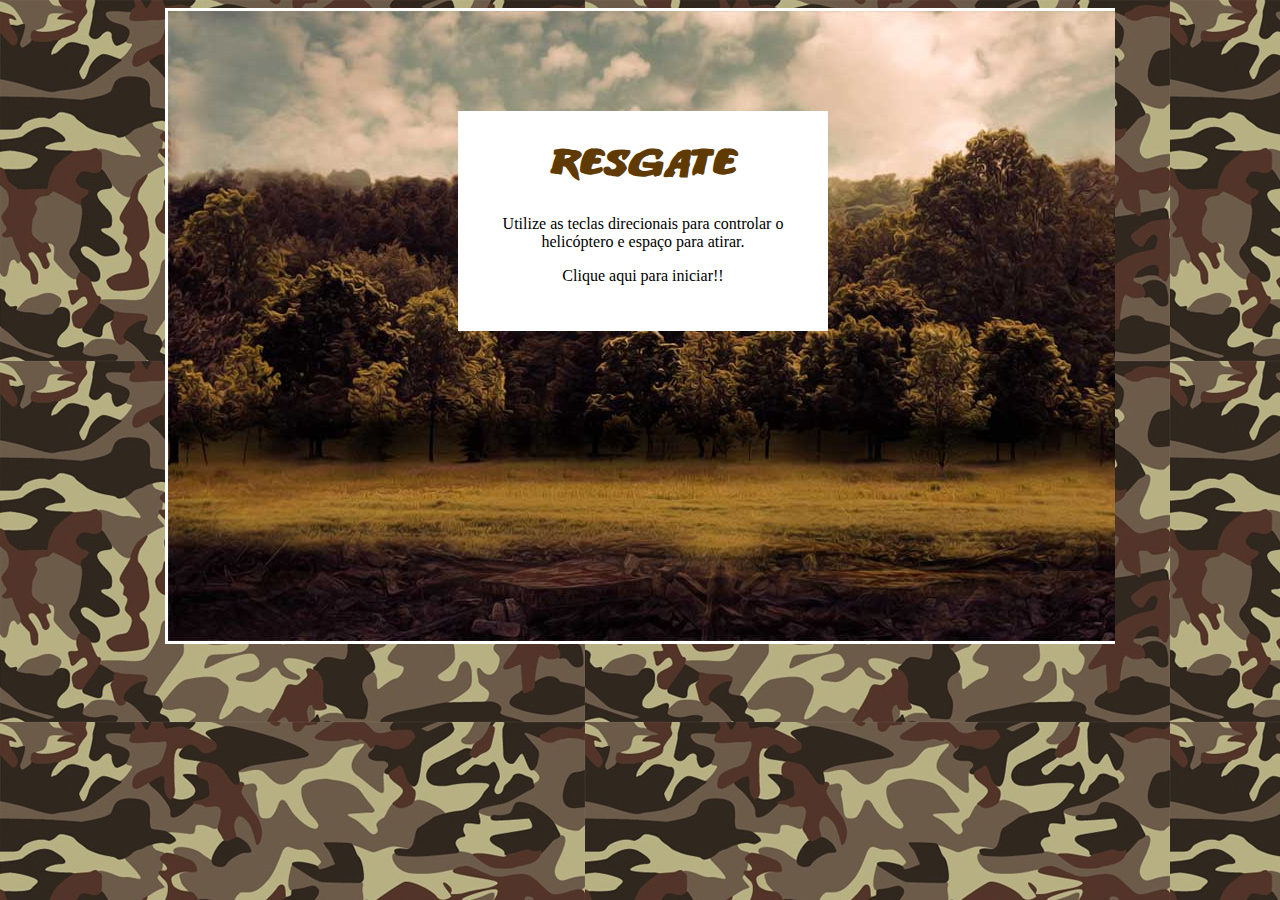
==== jogo-de-naves/index.html @ b9477f40 "Update nave-game" ====
<!DOCTYPE html>
<html lang="pt-br">
<head>
    <meta charset="UTF-8">
    <meta name="viewport" content="width=device-width, initial-scale=1.0">
    <title>Resgate</title>

    <link rel="stylesheet" href="css/main.css">
</head>
<body>
    <div id="container">
        <div id="fundoGame">
            <div id="inicio" onclick="start();">
                <h1> Resgate </h1>
                <p>Utilize as teclas direcionais para controlar o helicóptero e espaço para atirar.</p>
                <p> Clique aqui para iniciar!! </p>
            </div>
        </div>
    </div>

    <audio src="sons/missile.mp3" preload="auto" id="somDisparo"></audio>
    <audio src="sons/explosao.mp3" preload="auto" id="somExplosao"></audio>
    <audio src="sons/musica_fundo.mp3" preload="auto" id="musica"></audio>
    <audio src="sons/gameover.mp3" preload="auto" id="somGameover"></audio>
    <audio src="sons/perdido.mp3" preload="auto" id="somPerdido"></audio>	
    <audio src="sons/resgate.mp3" preload="auto" id="somResgate"></audio>

    <script type="text/javascript" src="js/jquery-1.11.1.min.js"></script>
    <script type="text/javascript" src="js/jquery-collision.min.js"></script>
    <script type="text/javascript" src="js/main.js"></script>
</body>
</html>
---- jogo-de-naves/css/main.css ----
@font-face {
	font-family:Titulo;
	src:url(../fontes/ANODETONOONE.TTF);
}

h1 {
	font-family:Titulo;
	font-size:40px;
	color:#603A03;
}

body {
	background-image:url(../img/fundo.jpg);
}

#container{
	width:950px;
	height:auto;
	position:relative;
	margin-left:auto;
	margin-right:auto;
    overflow: hidden;
}


#fundoGame {
	width:950px;
	height:630px;
	background-image:url(../img/fundo_game.jpg);
	border-color:#FFF;
    border-style:solid;
}

#jogador {
	width:256px;
	height:66px;
	position:absolute;
	left:8px;
	top:179px;
background-image:url(../img/apache.png);

}

#inimigo1 {
	width: 256px;
	height: 66px;
	position: absolute;
	left: 689px;
	top: 253px;
	background-image:url(../img/inimigo1.png);
	
}

#inimigo2 {
	width: 165px;
	height: 70px;
	position: absolute;
	left: 775px;
	top: 447px;
	background-image: url(../img/inimigo2.png);
}

#amigo {
	width: 44px;
	height: 51px;
	position: absolute;
	left: 10px;
	top: 464px;
	background-image:url(../img/amigo.png);
}

#inicio {
	width:350px;
	height:200px;
	background-color:#FFF;
 	margin-left:auto;
        margin-right:auto;
 	margin-top:100px;
	text-align:center;
	padding:10px;

}

.anima1 {
	background-image:url(../img/helicoptero.png);
	animation:play .3s steps(2) infinite;

       -webkit-animation: play .3s steps(2) infinite;
       -moz-animation: play .3s steps(2) infinite;
       -ms-animation: play .3s steps(2) infinite;
       -o-animation: play .3s steps(2) infinite;
}

@keyframes play {
	from {background-position:0px;}
    to {background-position:-512px;}
}


@-webkit-keyframes play {
    from { background-position:0px; }
    to { background-position: -512px; }
}

@-moz-keyframes play {
    from { background-position:0px; }
    to { background-position: -512px; }
}

@-ms-keyframes play {
    from { background-position:0px; }
    to { background-position: -512px; }
}

@-o-keyframes play {
    from { background-position:0px; }
    to { background-position: -512px; }
}

.anima2 {
    background-image:url(../img/inimigo1.png);
    animation: play .3s steps(2) infinite;
    -webkit-animation: play .3s steps(2) infinite;
    -moz-animation: play .3s steps(2) infinite;
    -ms-animation: play .3s steps(2) infinite;
    -o-animation: play .3s steps(2) infinite; 
}


.anima3 {
	background-image:url(../img/amigo.png);
	animation:play2 .9s steps(12) infinite;
	-webkit-animation: play2 .9s steps(12) infinite;
    -moz-animation: play2 .9s steps(12) infinite;
    -ms-animation: play2 .9s steps(12) infinite;
    -o-animation: play2 .9s steps(12) infinite;
}

@keyframes play2 {
	from {background-position:0px;}
	to {background-position:-528px;}
}

@-webkit-keyframes play2 {
    from { background-position:    0px; }
    to { background-position: -528px; }
}

@-moz-keyframes play2 {
    from { background-position:    0px; }
    to { background-position: -528px; }
}

@-ms-keyframes play2 {
    from { background-position:    0px; }
    to { background-position: -528px; }
}

@-o-keyframes play2 {
    from { background-position:    0px; }
    to { background-position: -528px; }
}

#disparo {
	width: 50px;
	height: 8px;
	position: absolute;
	background-image: url(../img/disparo.png);
}

#explosao1 {
	width:15px;
	height:87px;
	position:absolute;

}

#explosao2 {
	width:15px;
	height:87px;
	position:absolute;
	
}

#explosao3 {
	width:44px;
	height:51px;
	position:absolute;
}

.anima4 {
	width:44px;
	height:51px;
	background-image:url(../img/amigo_morte.png);
	animation:play3 .5s steps(7) infinite;
	-webkit-animation: play3 .5s steps(7) infinite;
       -moz-animation: play3 .5s steps(7) infinite;
        -ms-animation: play3 .5s steps(7) infinite;
         -o-animation: play3 .5s steps(7) infinite;
}

@keyframes play3 {
	from {background-position:0px;}
	to {background-position:-308px;}
}

@-webkit-keyframes play3 {
   from { background-position:    0px; }
     to { background-position: -308px; }
}

@-moz-keyframes play3 {
   from { background-position:    0px; }
     to { background-position: -308px; }
}

@-ms-keyframes play3 {
   from { background-position:    0px; }
     to { background-position: -308px; }
}

@-o-keyframes play3 {
   from { background-position:    0px; }
     to { background-position: -308px; }
}

#placar {
	width: 450px;
	height: 50px;
	position: absolute;
	left: 5px;
	top: 590px;
}

h2 {
	font-family:  Titulo;
	font-size: 20px;
	color: #FFF
}

#energia {
	width: 140px;
	height: 38px;
	position: absolute;
	left: 750px;
	top: 7px;	
}

h3 {
	font-family:Titulo;
	font-size:20px;
	color:#603A03;

}

#fim {
	width:350px;
	height:200px;
	background-color:#FFF;
 	margin-left:auto;
    	margin-right:auto;
 	margin-top:100px;
	text-align:center;
	padding:10px;

}
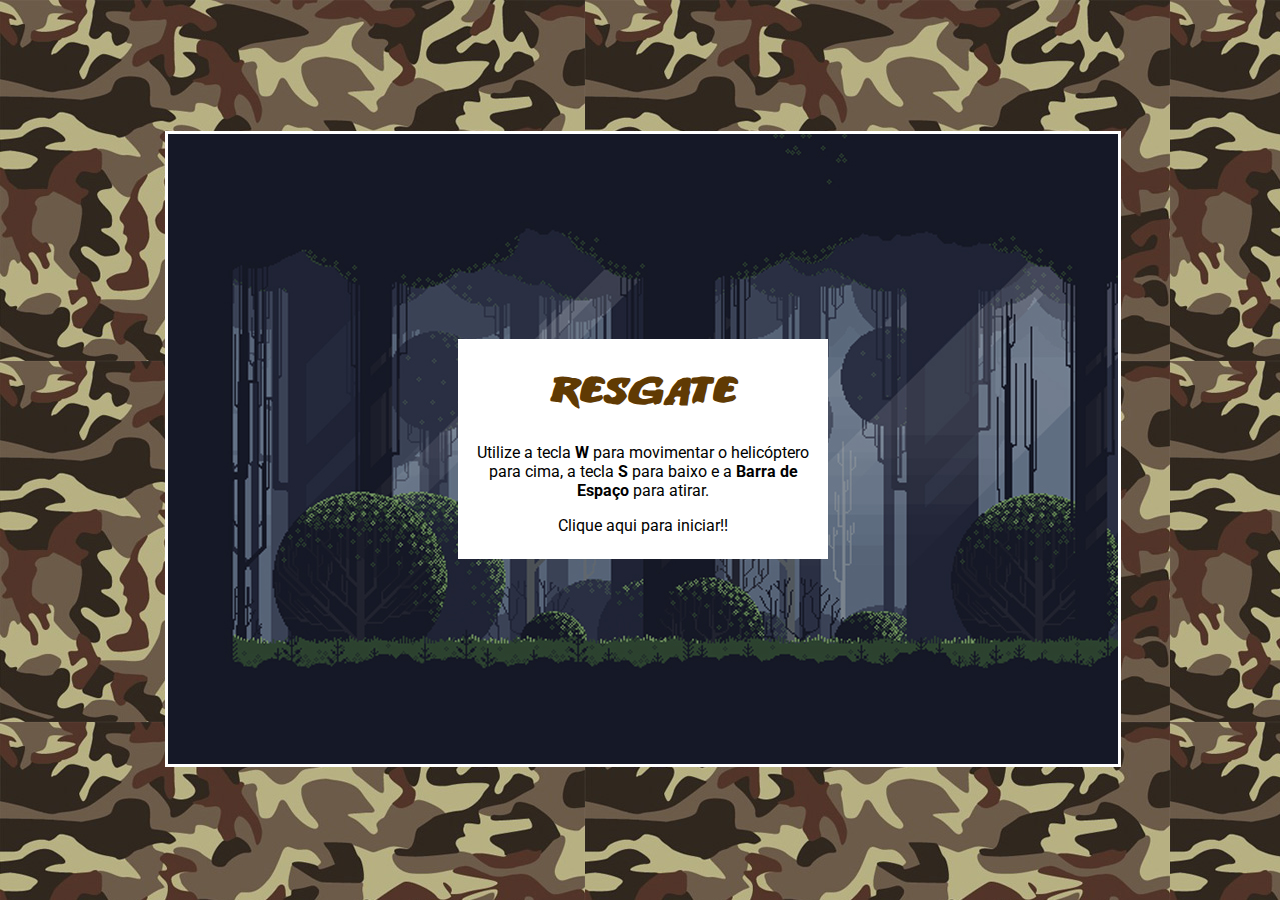
==== commit a63a938b: "Update de sprites de fundo e helicoptero" ====
--- a/jogo-de-naves/index.html
+++ b/jogo-de-naves/index.html
@@ -1,32 +1,35 @@
 <!DOCTYPE html>
 <html lang="pt-br">
+
 <head>
     <meta charset="UTF-8">
-    <meta name="viewport" content="width=device-width, initial-scale=1.0">
-    <title>Resgate</title>
+    <title>Game de Resgate</title>
 
-    <link rel="stylesheet" href="css/main.css">
+    <link href="./src/styles/main.css" rel="stylesheet" type="text/css">
 </head>
+
 <body>
     <div id="container">
         <div id="fundoGame">
-            <div id="inicio" onclick="start();">
+            <div id="inicio" onclick="start()">
                 <h1> Resgate </h1>
-                <p>Utilize as teclas direcionais para controlar o helicóptero e espaço para atirar.</p>
+                <p> Utilize a tecla <strong>W</strong> para movimentar o helicóptero para cima, a tecla <strong>S</strong> para  baixo e a <strong>Barra de Espaço</strong> para atirar.</p>
                 <p> Clique aqui para iniciar!! </p>
             </div>
         </div>
     </div>
 
-    <audio src="sons/missile.mp3" preload="auto" id="somDisparo"></audio>
-    <audio src="sons/explosao.mp3" preload="auto" id="somExplosao"></audio>
-    <audio src="sons/musica_fundo.mp3" preload="auto" id="musica"></audio>
-    <audio src="sons/gameover.mp3" preload="auto" id="somGameover"></audio>
-    <audio src="sons/perdido.mp3" preload="auto" id="somPerdido"></audio>	
-    <audio src="sons/resgate.mp3" preload="auto" id="somResgate"></audio>
+    <!-- Sons do jogo ! -->
+    <audio src="./src/assets/audios/som.mp3" preload="auto" id="somDisparo"></audio>
+    <audio src="./src/assets/audios/explosao.mp3" preload="auto" id="somExplosao"></audio>
+    <audio src="./src/assets/audios/musica_fundo.mp3" preload="auto" id="musica"></audio>
+    <audio src="./src/assets/audios/gameover.mp3" preload="auto" id="somGameover"></audio>
+    <audio src="./src/assets/audios/perdido.mp3" preload="auto" id="somPerdido"></audio>
+    <audio src="./src/assets/audios/resgate.mp3" preload="auto" id="somResgate"></audio>
 
-    <script type="text/javascript" src="js/jquery-1.11.1.min.js"></script>
-    <script type="text/javascript" src="js/jquery-collision.min.js"></script>
-    <script type="text/javascript" src="js/main.js"></script>
+    <script type="text/javascript" src="./src/js/jquery-1.11.1.min.js"></script>
+    <script type="text/javascript" src="./src/scripts/main.js"></script>
+    <script type="text/javascript" src="./src/js/jquery-collision.min.js"></script>
 </body>
+
 </html>--- a/jogo-de-naves/src/styles/main.css
+++ b/jogo-de-naves/src/styles/main.css
@@ -0,0 +1,359 @@
+@import url('https://fonts.googleapis.com/css2?family=Roboto:ital,wght@0,100;0,300;0,400;0,500;0,700;0,900;1,100;1,300;1,400;1,500;1,700;1,900&display=swap');
+
+@font-face {
+	font-family: Titulo;
+	src: url(../assets/fontes/ANODETONOONE.TTF);
+}
+
+h1 {
+	font-family: Titulo;
+	font-size: 40px;
+	color: #603A03;
+}
+
+body {
+	background-image: url(../assets/images/fundo.jpg);
+	display: flex;
+	flex-direction: column;
+	justify-content: center;
+	align-items: center;
+	height: 98vh;
+}
+
+#container {
+	width: 950px;
+	height: auto;
+	position: relative;
+	margin-left: auto;
+	margin-right: auto;
+
+}
+
+
+#fundoGame {
+	width: 950px;
+	height: 630px;
+	background-image: url(../assets/images/fundo_game.jpg);
+	border-color: #FFF;
+	border-style: solid;
+	display: flex;
+	justify-content: center;
+	align-items: center;
+}
+
+#jogador {
+	width: 256px;
+	height: 66px;
+	position: absolute;
+	left: 8px;
+	top: 179px;
+	background-image: url(../assets/images/apache.png);
+}
+
+#inimigo1 {
+	width: 256px;
+	height: 66px;
+	position: absolute;
+	left: 689px;
+	top: 253px;
+	background-image: url(../assets/images/inimigo1.png);
+
+}
+
+#inimigo2 {
+	width: 165px;
+	height: 70px;
+	position: absolute;
+	left: 775px;
+	top: 447px;
+	background-image: url(../assets/images/inimigo2.png);
+}
+
+#amigo {
+	width: 44px;
+	height: 51px;
+	position: absolute;
+	left: 10px;
+	top: 464px;
+	background-image: url(../assets/images/amigo.png);
+}
+
+#inicio {
+	width: 350px;
+	height: 200px;
+	background-color: #FFF;
+	margin-left: auto;
+	margin-right: auto;
+	text-align: center;
+	padding: 10px;
+	font-family: 'Roboto';
+}
+
+.anima1 {
+	background-image: url(../assets/images/helicoptero.png);
+	animation: play .5s steps(2) infinite;
+
+	-webkit-animation: play .5s steps(2) infinite;
+	-moz-animation: play .5s steps(2) infinite;
+	-ms-animation: play .5s steps(2) infinite;
+	-o-animation: play .5s steps(2) infinite;
+}
+
+.anima2 {
+	background-image: url(../assets/images/inimigo1.png);
+	animation: play .5s steps(2) infinite;
+
+	-webkit-animation: play .5s steps(2) infinite;
+	-moz-animation: play .5s steps(2) infinite;
+	-ms-animation: play .5s steps(2) infinite;
+	-o-animation: play .5s steps(2) infinite;
+}
+
+@keyframes play {
+	from {
+		background-position: 0px;
+	}
+
+	to {
+		background-position: -512px;
+	}
+}
+
+@-webkit-keyframes play {
+	from {
+		background-position: 0px;
+	}
+
+	to {
+		background-position: -512px;
+	}
+}
+
+@-moz-keyframes play {
+	from {
+		background-position: 0px;
+	}
+
+	to {
+		background-position: -512px;
+	}
+}
+
+@-ms-keyframes play {
+	from {
+		background-position: 0px;
+	}
+
+	to {
+		background-position: -512px;
+	}
+}
+
+@-o-keyframes play {
+	from {
+		background-position: 0px;
+	}
+
+	to {
+		background-position: -512px;
+	}
+}
+
+.anima3 {
+	background-image: url(../assets/images/amigo.png);
+	animation: play2 .9s steps(12) infinite;
+
+	-webkit-animation: play2 .9s steps(12) infinite;
+	-moz-animation: play2 .9s steps(12) infinite;
+	-ms-animation: play2 .9s steps(12) infinite;
+	-o-animation: play2 .9s steps(12) infinite;
+}
+
+@keyframes play2 {
+	from {
+		background-position: 0px;
+	}
+
+	to {
+		background-position: -528px;
+	}
+}
+
+@-webkit-keyframes play2 {
+	from {
+		background-position: 0px;
+	}
+
+	to {
+		background-position: -528px;
+	}
+}
+
+@-moz-keyframes play2 {
+	from {
+		background-position: 0px;
+	}
+
+	to {
+		background-position: -528px;
+	}
+}
+
+@-ms-keyframes play2 {
+	from {
+		background-position: 0px;
+	}
+
+	to {
+		background-position: -528px;
+	}
+}
+
+@-o-keyframes play2 {
+	from {
+		background-position: 0px;
+	}
+
+	to {
+		background-position: -528px;
+	}
+}
+
+#disparo {
+	width: 50px;
+	height: 8px;
+	position: absolute;
+	background-image: url(../assets/images/disparo.png);
+}
+
+#explosao1 {
+	width: 15px;
+	height: 87px;
+	position: absolute;
+}
+
+#explosao2 {
+	width: 15px;
+	height: 87px;
+	position: absolute;
+}
+
+#explosao3 {
+	width: 44px;
+	height: 51px;
+	position: absolute;
+}
+
+.anima4 {
+	width: 44px;
+	height: 51px;
+	background-image: url(../assets/images/amigo_morte.png);
+	animation: play3 .5s steps(7) infinite;
+
+	-webkit-animation: play3 .5s steps(7) infinite;
+	-moz-animation: play3 .5s steps(7) infinite;
+	-ms-animation: play3 .5s steps(7) infinite;
+	-o-animation: play3 .5s steps(7) infinite;
+}
+
+@keyframes play3 {
+	from {
+		background-position: 0px;
+	}
+
+	to {
+		background-position: -308px;
+	}
+}
+
+@-webkit-keyframes play3 {
+	from {
+		background-position: 0px;
+	}
+
+	to {
+		background-position: -308px;
+	}
+}
+
+@-moz-keyframes play3 {
+	from {
+		background-position: 0px;
+	}
+
+	to {
+		background-position: -308px;
+	}
+}
+
+@-ms-keyframes play3 {
+	from {
+		background-position: 0px;
+	}
+
+	to {
+		background-position: -308px;
+	}
+}
+
+@-o-keyframes play3 {
+	from {
+		background-position: 0px;
+	}
+
+	to {
+		background-position: -308px;
+	}
+}
+
+#placar {
+	width: 450px;
+	height: 50px;
+	position: absolute;
+	left: 5px;
+	top: 590px;
+}
+
+h2 {
+	font-family: Titulo;
+	font-size: 20px;
+	color: #FFF;
+}
+
+#energia {
+	width: 140px;
+	height: 38px;
+	position: absolute;
+	left: 750px;
+	top: 7px;
+}
+
+h3 {
+	font-family: Titulo;
+	font-size: 20px;
+	color: #603A03;
+}
+
+#fim {
+	width: 350px;
+	height: 200px;
+	background-color: #FFF;
+	margin-left: auto;
+	margin-right: auto;
+	text-align: center;
+	padding: 10px;
+	font-family: 'Roboto';
+}
+
+footer {
+	background-color: #FFF;
+	text-align: center;
+	margin-top: 100px;
+	border-color: #FFF;
+	border-style: solid;
+	width: 950px;
+	height: 140px;
+	margin-left: auto;
+	margin-right: auto;
+	font-family: 'Roboto';
+}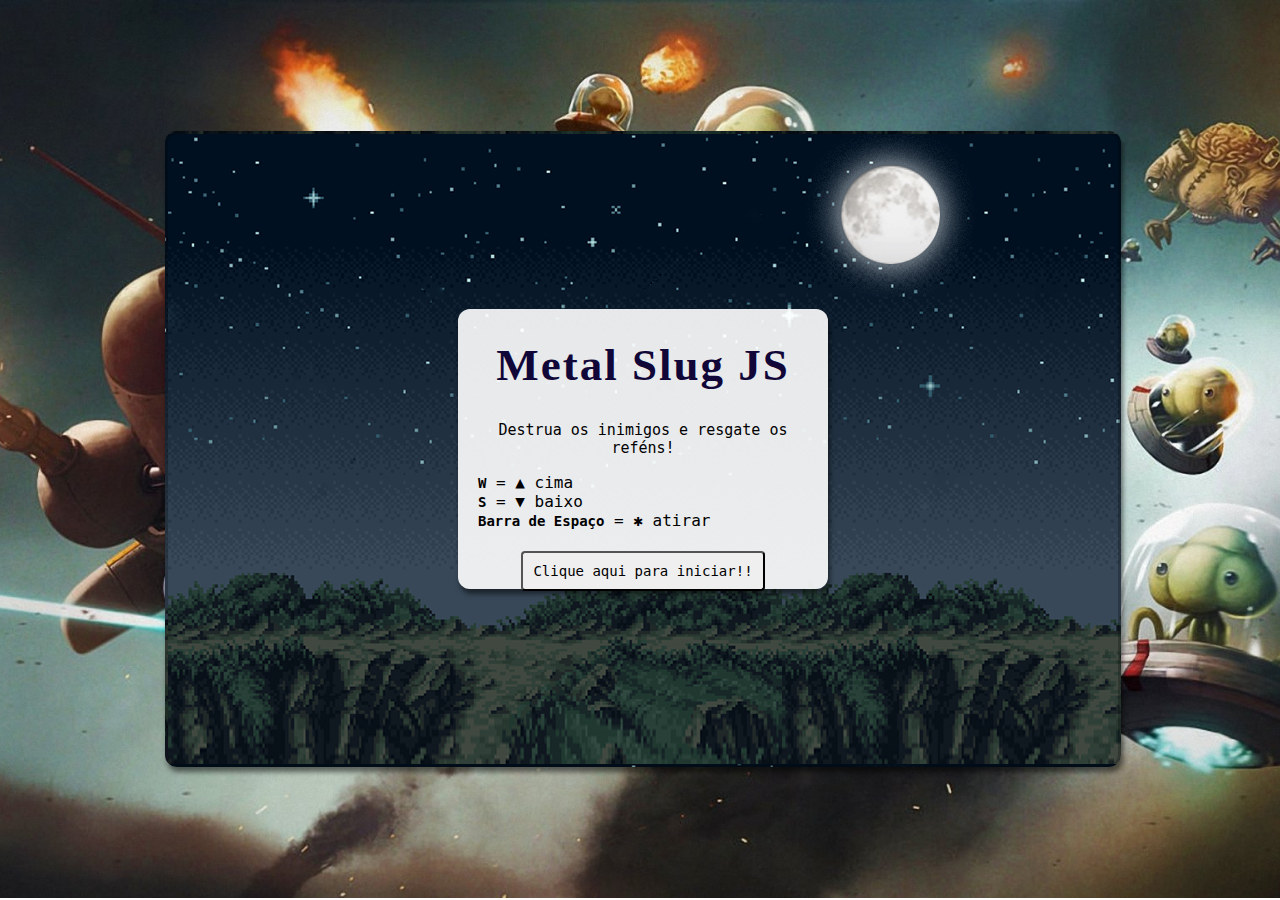
==== commit d39fd54b: "Troca de sons, atualização da barra de energia e ajustes de layout" ====
--- a/jogo-de-naves/index.html
+++ b/jogo-de-naves/index.html
@@ -3,7 +3,7 @@
 
 <head>
     <meta charset="UTF-8">
-    <title>Game de Resgate</title>
+    <title>Metal Slug JS</title>
 
     <link href="./src/styles/main.css" rel="stylesheet" type="text/css">
 </head>
@@ -12,9 +12,13 @@
     <div id="container">
         <div id="fundoGame">
             <div id="inicio" onclick="start()">
-                <h1> Resgate </h1>
-                <p> Utilize a tecla <strong>W</strong> para movimentar o helicóptero para cima, a tecla <strong>S</strong> para  baixo e a <strong>Barra de Espaço</strong> para atirar.</p>
-                <p> Clique aqui para iniciar!! </p>
+                <h1> Metal Slug JS </h1>
+                Destrua os inimigos e resgate os reféns!
+                <p class="start"><strong>W</strong> = ▲ cima<br>
+                    <strong>S</strong> = ▼ baixo<br>
+                    <strong>Barra de Espaço</strong> = ✱ atirar<br>
+                </p>
+                <button> Clique aqui para iniciar!! </button>
             </div>
         </div>
     </div>
--- a/jogo-de-naves/src/styles/main.css
+++ b/jogo-de-naves/src/styles/main.css
@@ -1,14 +1,20 @@
 @import url('https://fonts.googleapis.com/css2?family=Roboto:ital,wght@0,100;0,300;0,400;0,500;0,700;0,900;1,100;1,300;1,400;1,500;1,700;1,900&display=swap');
+
+*{
+	font-family: monospace;
+	font-size: 14px;
+}
 
 @font-face {
 	font-family: Titulo;
-	src: url(../assets/fontes/ANODETONOONE.TTF);
+	src: url(../assets/fontes/mslug.TTF);
 }
 
 h1 {
+	font-size: 45px;
+	letter-spacing: 2px;
+	color: #110638;
 	font-family: Titulo;
-	font-size: 40px;
-	color: #603A03;
 }
 
 body {
@@ -18,6 +24,9 @@
 	justify-content: center;
 	align-items: center;
 	height: 98vh;
+	background-position: center;
+	background-repeat: no-repeat;
+	background-size: cover;
 }
 
 #container {
@@ -34,30 +43,35 @@
 	width: 950px;
 	height: 630px;
 	background-image: url(../assets/images/fundo_game.jpg);
-	border-color: #FFF;
-	border-style: solid;
+	border: 3px solid rgba(0, 0, 0, 0.226);
+	border-radius: 12px;
 	display: flex;
 	justify-content: center;
 	align-items: center;
+	box-shadow: 2px 5px 5px rgba(0, 0, 0, 0.5);
 }
 
 #jogador {
-	width: 256px;
-	height: 66px;
-	position: absolute;
-	left: 8px;
+	width: 120px;
+	height: 110px;
+	position: absolute;
+	left: 20px;
 	top: 179px;
-	background-image: url(../assets/images/apache.png);
+	background-image: url(../assets/images/aviao1.webp);
+	object-fit: cover;
+	background-size: cover;
 }
 
 #inimigo1 {
-	width: 256px;
-	height: 66px;
-	position: absolute;
-	left: 689px;
-	top: 253px;
-	background-image: url(../assets/images/inimigo1.png);
-
+	width: 60px;
+	height: 60px;
+	position: absolute;
+	left: 90%;
+	top: 293px;
+	background-image: url(../assets/images/ovni.gif);
+	object-fit: cover;
+	background-size: cover;
+	
 }
 
 #inimigo2 {
@@ -66,7 +80,7 @@
 	position: absolute;
 	left: 775px;
 	top: 447px;
-	background-image: url(../assets/images/inimigo2.png);
+	background-image: url(../assets/images/inimigo3.gif);
 }
 
 #amigo {
@@ -75,167 +89,53 @@
 	position: absolute;
 	left: 10px;
 	top: 464px;
-	background-image: url(../assets/images/amigo.png);
+	background-image: url(../assets/images/amigo.gif);
 }
 
 #inicio {
 	width: 350px;
 	height: 200px;
-	background-color: #FFF;
-	margin-left: auto;
-	margin-right: auto;
+	background-color: rgba(255, 255, 255, 0.9);
 	text-align: center;
-	padding: 10px;
-	font-family: 'Roboto';
-}
-
-.anima1 {
-	background-image: url(../assets/images/helicoptero.png);
-	animation: play .5s steps(2) infinite;
-
-	-webkit-animation: play .5s steps(2) infinite;
-	-moz-animation: play .5s steps(2) infinite;
-	-ms-animation: play .5s steps(2) infinite;
-	-o-animation: play .5s steps(2) infinite;
-}
-
-.anima2 {
-	background-image: url(../assets/images/inimigo1.png);
-	animation: play .5s steps(2) infinite;
-
-	-webkit-animation: play .5s steps(2) infinite;
-	-moz-animation: play .5s steps(2) infinite;
-	-ms-animation: play .5s steps(2) infinite;
-	-o-animation: play .5s steps(2) infinite;
-}
-
-@keyframes play {
-	from {
-		background-position: 0px;
-	}
-
-	to {
-		background-position: -512px;
-	}
-}
-
-@-webkit-keyframes play {
-	from {
-		background-position: 0px;
-	}
-
-	to {
-		background-position: -512px;
-	}
-}
-
-@-moz-keyframes play {
-	from {
-		background-position: 0px;
-	}
-
-	to {
-		background-position: -512px;
-	}
-}
-
-@-ms-keyframes play {
-	from {
-		background-position: 0px;
-	}
-
-	to {
-		background-position: -512px;
-	}
-}
-
-@-o-keyframes play {
-	from {
-		background-position: 0px;
-	}
-
-	to {
-		background-position: -512px;
-	}
-}
-
-.anima3 {
-	background-image: url(../assets/images/amigo.png);
-	animation: play2 .9s steps(12) infinite;
-
-	-webkit-animation: play2 .9s steps(12) infinite;
-	-moz-animation: play2 .9s steps(12) infinite;
-	-ms-animation: play2 .9s steps(12) infinite;
-	-o-animation: play2 .9s steps(12) infinite;
-}
-
-@keyframes play2 {
-	from {
-		background-position: 0px;
-	}
-
-	to {
-		background-position: -528px;
-	}
-}
-
-@-webkit-keyframes play2 {
-	from {
-		background-position: 0px;
-	}
-
-	to {
-		background-position: -528px;
-	}
-}
-
-@-moz-keyframes play2 {
-	from {
-		background-position: 0px;
-	}
-
-	to {
-		background-position: -528px;
-	}
-}
-
-@-ms-keyframes play2 {
-	from {
-		background-position: 0px;
-	}
-
-	to {
-		background-position: -528px;
-	}
-}
-
-@-o-keyframes play2 {
-	from {
-		background-position: 0px;
-	}
-
-	to {
-		background-position: -528px;
-	}
-}
+	padding: 0px 10px 80px 10px;
+	border-radius: 12px;
+	box-shadow: 2px 5px 5px rgba(0, 0, 0, 0.5);
+	font-size:15px;
+
+}
+
+.start {
+	text-align: left;
+	margin-left: 10px;
+	font-size: 16px;
+}
+
 
 #disparo {
 	width: 50px;
-	height: 8px;
-	position: absolute;
+	height: 25px;
+	position: absolute;
+	margin-top: 12px;
+	margin-left: -92px;
 	background-image: url(../assets/images/disparo.png);
 }
 
 #explosao1 {
-	width: 15px;
-	height: 87px;
-	position: absolute;
+	width: 100px;
+	height: 150px;
+	position: absolute;
+	background-size: cover;
+	bottom: 100px;
+	margin-top: -50px;
 }
 
 #explosao2 {
-	width: 15px;
-	height: 87px;
-	position: absolute;
+	width: 100px;
+	height: 150px;
+	position: absolute;
+	background-size: cover;
+	bottom: 100px;
+	margin-top: -50px;
 }
 
 #explosao3 {
@@ -311,27 +211,43 @@
 	height: 50px;
 	position: absolute;
 	left: 5px;
-	top: 590px;
+	top: 545px;
 }
 
 h2 {
-	font-family: Titulo;
 	font-size: 20px;
 	color: #FFF;
-}
+	font-family: monospace;
+	margin: 5px 15px;
+}
+
+button {
+	padding: 10px;
+	margin: 5px;
+	border-radius: 4px;
+	transition: 0.2s;
+}
+
+button:hover {
+	background-color: rgb(36, 177, 99);
+	color: #fff;
+}
+
 
 #energia {
 	width: 140px;
 	height: 38px;
 	position: absolute;
-	left: 750px;
-	top: 7px;
+	left: 795px;
+	top: 25px;
 }
 
 h3 {
 	font-family: Titulo;
 	font-size: 20px;
-	color: #603A03;
+	color: black;
+	letter-spacing:2px;
+	cursor: pointer;
 }
 
 #fim {
@@ -342,18 +258,8 @@
 	margin-right: auto;
 	text-align: center;
 	padding: 10px;
-	font-family: 'Roboto';
-}
-
-footer {
-	background-color: #FFF;
-	text-align: center;
-	margin-top: 100px;
-	border-color: #FFF;
-	border-style: solid;
-	width: 950px;
-	height: 140px;
-	margin-left: auto;
-	margin-right: auto;
-	font-family: 'Roboto';
-}+	font-family: 'monospace';
+	box-shadow: 2px 5px 5px rgba(0, 0, 0, 0.5);
+	border-radius: 12px;
+
+}
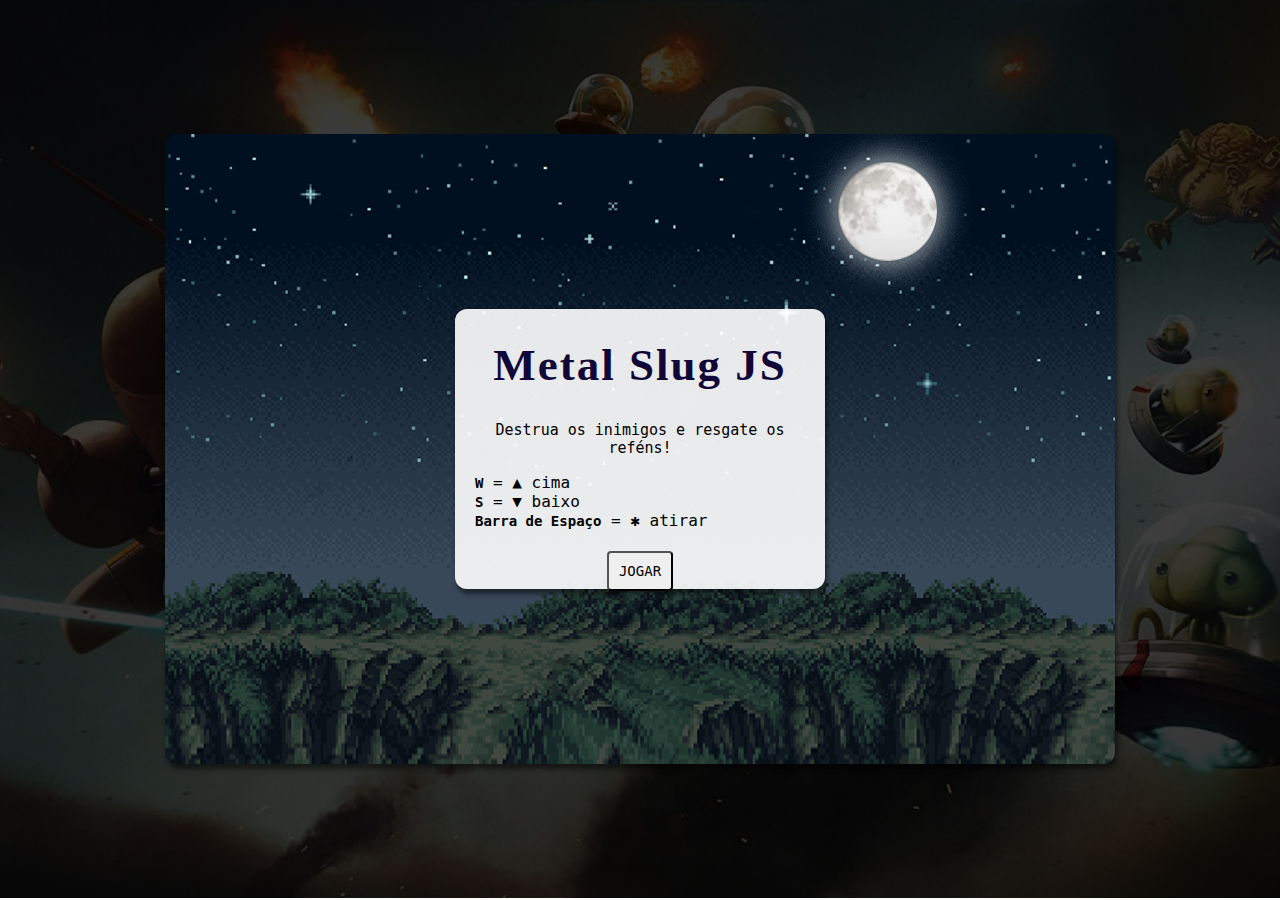
==== commit f2f743c8: "Ajustes finais de contraste e bordas do container principal" ====
--- a/jogo-de-naves/index.html
+++ b/jogo-de-naves/index.html
@@ -18,7 +18,7 @@
                     <strong>S</strong> = ▼ baixo<br>
                     <strong>Barra de Espaço</strong> = ✱ atirar<br>
                 </p>
-                <button> Clique aqui para iniciar!! </button>
+                <button>JOGAR</button>
             </div>
         </div>
     </div>
@@ -30,7 +30,6 @@
     <audio src="./src/assets/audios/gameover.mp3" preload="auto" id="somGameover"></audio>
     <audio src="./src/assets/audios/perdido.mp3" preload="auto" id="somPerdido"></audio>
     <audio src="./src/assets/audios/resgate.mp3" preload="auto" id="somResgate"></audio>
-
     <script type="text/javascript" src="./src/js/jquery-1.11.1.min.js"></script>
     <script type="text/javascript" src="./src/scripts/main.js"></script>
     <script type="text/javascript" src="./src/js/jquery-collision.min.js"></script>
--- a/jogo-de-naves/src/styles/main.css
+++ b/jogo-de-naves/src/styles/main.css
@@ -43,7 +43,6 @@
 	width: 950px;
 	height: 630px;
 	background-image: url(../assets/images/fundo_game.jpg);
-	border: 3px solid rgba(0, 0, 0, 0.226);
 	border-radius: 12px;
 	display: flex;
 	justify-content: center;
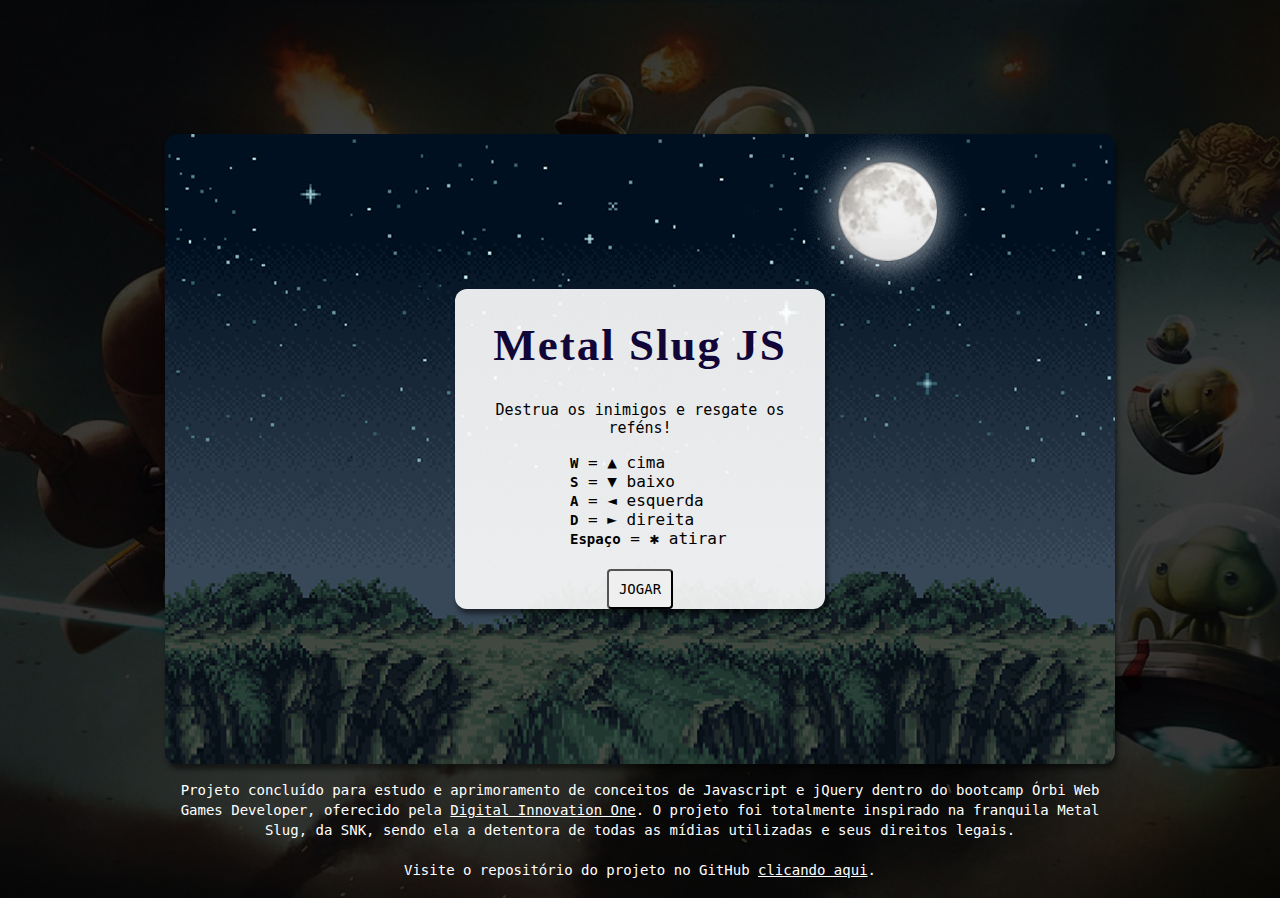
==== commit 885e8d71: "Ajustes finais e adição do link para o repositório." ====
--- a/jogo-de-naves/index.html
+++ b/jogo-de-naves/index.html
@@ -14,15 +14,25 @@
             <div id="inicio" onclick="start()">
                 <h1> Metal Slug JS </h1>
                 Destrua os inimigos e resgate os reféns!
-                <p class="start"><strong>W</strong> = ▲ cima<br>
+                <p class="start">
+                    <strong>W</strong> = ▲ cima<br>
                     <strong>S</strong> = ▼ baixo<br>
-                    <strong>Barra de Espaço</strong> = ✱ atirar<br>
+                    <strong>A</strong> = ◄ esquerda<br>
+                    <strong>D</strong> = ► direita<br>
+                    <strong>Espaço</strong> = ✱ atirar<br>
                 </p>
                 <button>JOGAR</button>
             </div>
         </div>
     </div>
-
+    <footer class="rodape">
+        Projeto concluído para estudo e aprimoramento de conceitos de Javascript e jQuery dentro do bootcamp Órbi Web
+        Games Developer, oferecido pela <a href="https://dio.me" target="_blank">Digital Innovation One</a>. O projeto
+        foi totalmente inspirado na franquila Metal Slug, da SNK, sendo ela a detentora de todas as mídias utilizadas e
+        seus direitos legais. <br><br>
+        Visite o repositório do projeto no GitHub <a href="http://github.com/FernandoBade/metal-slug-js">clicando
+            aqui</a>.
+    </footer>
     <!-- Sons do jogo ! -->
     <audio src="./src/assets/audios/som.mp3" preload="auto" id="somDisparo"></audio>
     <audio src="./src/assets/audios/explosao.mp3" preload="auto" id="somExplosao"></audio>
--- a/jogo-de-naves/src/styles/main.css
+++ b/jogo-de-naves/src/styles/main.css
@@ -93,7 +93,7 @@
 
 #inicio {
 	width: 350px;
-	height: 200px;
+	height: 240px;
 	background-color: rgba(255, 255, 255, 0.9);
 	text-align: center;
 	padding: 0px 10px 80px 10px;
@@ -105,7 +105,7 @@
 
 .start {
 	text-align: left;
-	margin-left: 10px;
+	margin-left: 105px;
 	font-size: 16px;
 }
 
@@ -247,6 +247,22 @@
 	color: black;
 	letter-spacing:2px;
 	cursor: pointer;
+}
+
+.rodape{
+	color:white;
+	text-align:center;
+	width: 940px;
+	bottom: 20px;
+	position: absolute;
+	line-height: 20px;
+}
+
+.rodape a{
+	color:white;
+}
+.rodape a:hover{
+	color:rgb(172, 172, 172);
 }
 
 #fim {
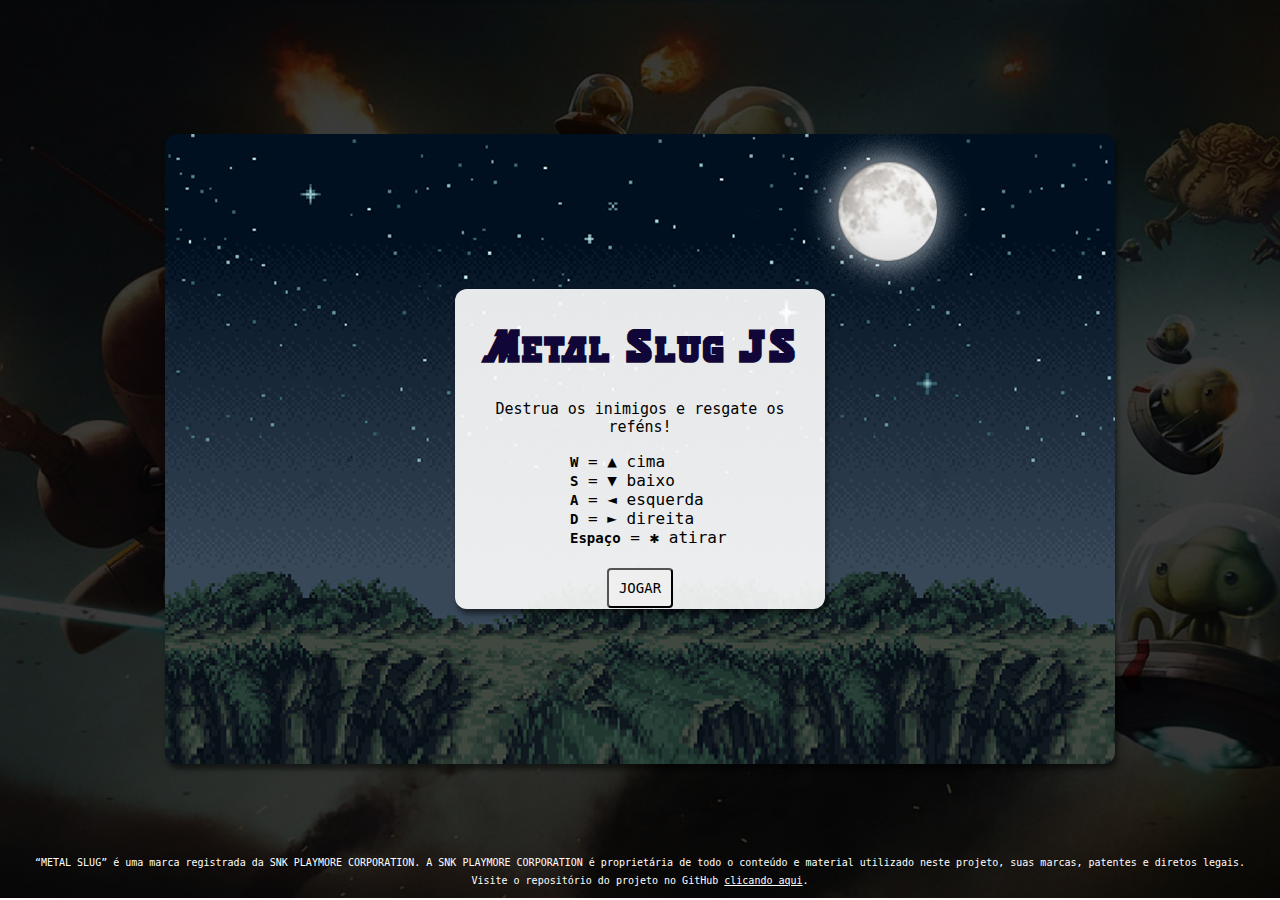
==== commit 5f7533db: "Upload genius-jogo-memoria" ====
--- a/jogo-de-naves/index.html
+++ b/jogo-de-naves/index.html
@@ -5,7 +5,7 @@
     <meta charset="UTF-8">
     <title>Metal Slug JS</title>
 
-    <link href="./src/styles/main.css" rel="stylesheet" type="text/css">
+    <link href="./src/styles/index.css" rel="stylesheet" type="text/css">
 </head>
 
 <body>
@@ -26,10 +26,8 @@
         </div>
     </div>
     <footer class="rodape">
-        Projeto concluído para estudo e aprimoramento de conceitos de Javascript e jQuery dentro do bootcamp Órbi Web
-        Games Developer, oferecido pela <a href="https://dio.me" target="_blank">Digital Innovation One</a>. O projeto
-        foi totalmente inspirado na franquila Metal Slug, da SNK, sendo ela a detentora de todas as mídias utilizadas e
-        seus direitos legais. <br><br>
+        “METAL SLUG” é uma marca registrada da SNK PLAYMORE CORPORATION. A SNK PLAYMORE CORPORATION é proprietária de todo o conteúdo e material utilizado neste projeto, suas marcas, patentes e diretos legais.
+        <br>
         Visite o repositório do projeto no GitHub <a href="http://github.com/FernandoBade/metal-slug-js">clicando
             aqui</a>.
     </footer>
@@ -45,4 +43,4 @@
     <script type="text/javascript" src="./src/js/jquery-collision.min.js"></script>
 </body>
 
-</html>+</html>
--- a/jogo-de-naves/src/styles/index.css
+++ b/jogo-de-naves/src/styles/index.css
@@ -0,0 +1,292 @@
+@import url('https://fonts.googleapis.com/css2?family=Roboto:ital,wght@0,100;0,300;0,400;0,500;0,700;0,900;1,100;1,300;1,400;1,500;1,700;1,900&display=swap');
+
+*{
+	font-family: monospace;
+	font-size: 14px;
+}
+
+
+@font-face {
+    font-family: 'metal_slug_latinoregular';
+    src: url(../assets/fonts/mslug-webfont.woff2) format('woff2'),
+         url(../assets/fonts/mslug-webfont.woff) format('woff');
+    font-weight: normal;
+    font-style: normal;
+
+}
+
+
+h1 {
+	font-size: 45px;
+	letter-spacing: 2px;
+	color: #110638;
+	font-family: 'metal_slug_latinoregular';
+}
+
+body {
+	background-image: url(../assets/images/fundo.jpg);
+	display: flex;
+	flex-direction: column;
+	justify-content: center;
+	align-items: center;
+	height: 98vh;
+	background-position: center;
+	background-repeat: no-repeat;
+	background-size: cover;
+}
+
+#container {
+	width: 950px;
+	height: auto;
+	position: relative;
+	margin-left: auto;
+	margin-right: auto;
+
+}
+
+#fundoGame {
+	width: 950px;
+	height: 630px;
+	background-image: url(../assets/images/fundo_game.jpg);
+	border-radius: 12px;
+	display: flex;
+	justify-content: center;
+	align-items: center;
+	box-shadow: 2px 5px 5px rgba(0, 0, 0, 0.5);
+}
+
+#jogador {
+	width: 120px;
+	height: 110px;
+	position: absolute;
+	left: 20px;
+	top: 179px;
+	background-image: url(../assets/images/aviao1.webp);
+	object-fit: cover;
+	background-size: cover;
+}
+
+#inimigo1 {
+	width: 60px;
+	height: 60px;
+	position: absolute;
+	left: 90%;
+	top: 293px;
+	background-image: url(../assets/images/ovni.gif);
+	object-fit: cover;
+	background-size: cover;
+	
+}
+
+#inimigo2 {
+	width: 165px;
+	height: 70px;
+	position: absolute;
+	left: 775px;
+	top: 447px;
+	background-image: url(../assets/images/inimigo3.gif);
+}
+
+#amigo {
+	width: 44px;
+	height: 51px;
+	position: absolute;
+	left: 10px;
+	top: 464px;
+	background-image: url(../assets/images/amigo.gif);
+}
+
+#inicio {
+	width: 350px;
+	height: 240px;
+	background-color: rgba(255, 255, 255, 0.9);
+	text-align: center;
+	padding: 0px 10px 80px 10px;
+	border-radius: 12px;
+	box-shadow: 2px 5px 5px rgba(0, 0, 0, 0.5);
+	font-size:15px;
+
+}
+
+.start {
+	text-align: left;
+	margin-left: 105px;
+	font-size: 16px;
+}
+
+
+#disparo {
+	width: 50px;
+	height: 25px;
+	position: absolute;
+	margin-top: 12px;
+	margin-left: -92px;
+	background-image: url(../assets/images/disparo.png);
+}
+
+#explosao1 {
+	width: 100px;
+	height: 150px;
+	position: absolute;
+	background-size: cover;
+	bottom: 100px;
+	margin-top: -50px;
+	z-index: 0;
+}
+
+#explosao2 {
+	width: 100px;
+	height: 150px;
+	position: absolute;
+	background-size: cover;
+	bottom: 100px;
+	margin-top: -50px;
+}
+
+#explosao3 {
+	width: 44px;
+	height: 51px;
+	position: absolute;
+}
+
+.anima4 {
+	width: 44px;
+	height: 51px;
+	background-image: url(../assets/images/amigo_morte.png);
+	animation: play3 .5s steps(7) infinite;
+
+	-webkit-animation: play3 .5s steps(7) infinite;
+	-moz-animation: play3 .5s steps(7) infinite;
+	-ms-animation: play3 .5s steps(7) infinite;
+	-o-animation: play3 .5s steps(7) infinite;
+}
+
+@keyframes play3 {
+	from {
+		background-position: 0px;
+	}
+
+	to {
+		background-position: -308px;
+	}
+}
+
+@-webkit-keyframes play3 {
+	from {
+		background-position: 0px;
+	}
+
+	to {
+		background-position: -308px;
+	}
+}
+
+@-moz-keyframes play3 {
+	from {
+		background-position: 0px;
+	}
+
+	to {
+		background-position: -308px;
+	}
+}
+
+@-ms-keyframes play3 {
+	from {
+		background-position: 0px;
+	}
+
+	to {
+		background-position: -308px;
+	}
+}
+
+@-o-keyframes play3 {
+	from {
+		background-position: 0px;
+	}
+
+	to {
+		background-position: -308px;
+	}
+}
+
+#placar {
+	width: 450px;
+	height: 50px;
+	position: absolute;
+	left: 5px;
+	top: 545px;
+}
+
+h2 {
+	font-size: 20px;
+	color: #FFF;
+	font-family: monospace;
+	margin: 5px 15px;
+}
+
+button {
+	padding: 10px;
+	margin: 5px;
+	border-radius: 4px;
+	transition: 0.2s;
+	cursor: pointer;
+	z-index: 1000;
+}
+
+button:hover {
+	background-color: rgb(36, 177, 99);
+	color: #fff;
+}
+
+
+#energia {
+	width: 140px;
+	height: 38px;
+	position: absolute;
+	left: 795px;
+	top: 25px;
+}
+
+h3 {
+	font-family: 'metal_slug_latinoregular';
+	font-size: 20px;
+	color: black;
+	letter-spacing:2px;
+	cursor: pointer;
+}
+
+.rodape{
+	width: 950px;
+	color:white;
+	text-align:center;
+	width: fit-content;
+	bottom: 10px;
+	position: absolute;
+	line-height: 18px;
+	font-size: 10px;
+}
+
+.rodape a{
+	color:white;
+	font-size: 10px;
+}
+.rodape a:hover{
+	color:rgb(172, 172, 172);
+}
+
+#fim {
+	width: 350px;
+	height: 200px;
+	background-color: #FFF;
+	margin-left: auto;
+	margin-right: auto;
+	text-align: center;
+	padding: 10px;
+	font-family: 'monospace';
+	box-shadow: 2px 5px 5px rgba(0, 0, 0, 0.5);
+	border-radius: 12px;
+	z-index: 100;
+
+}
